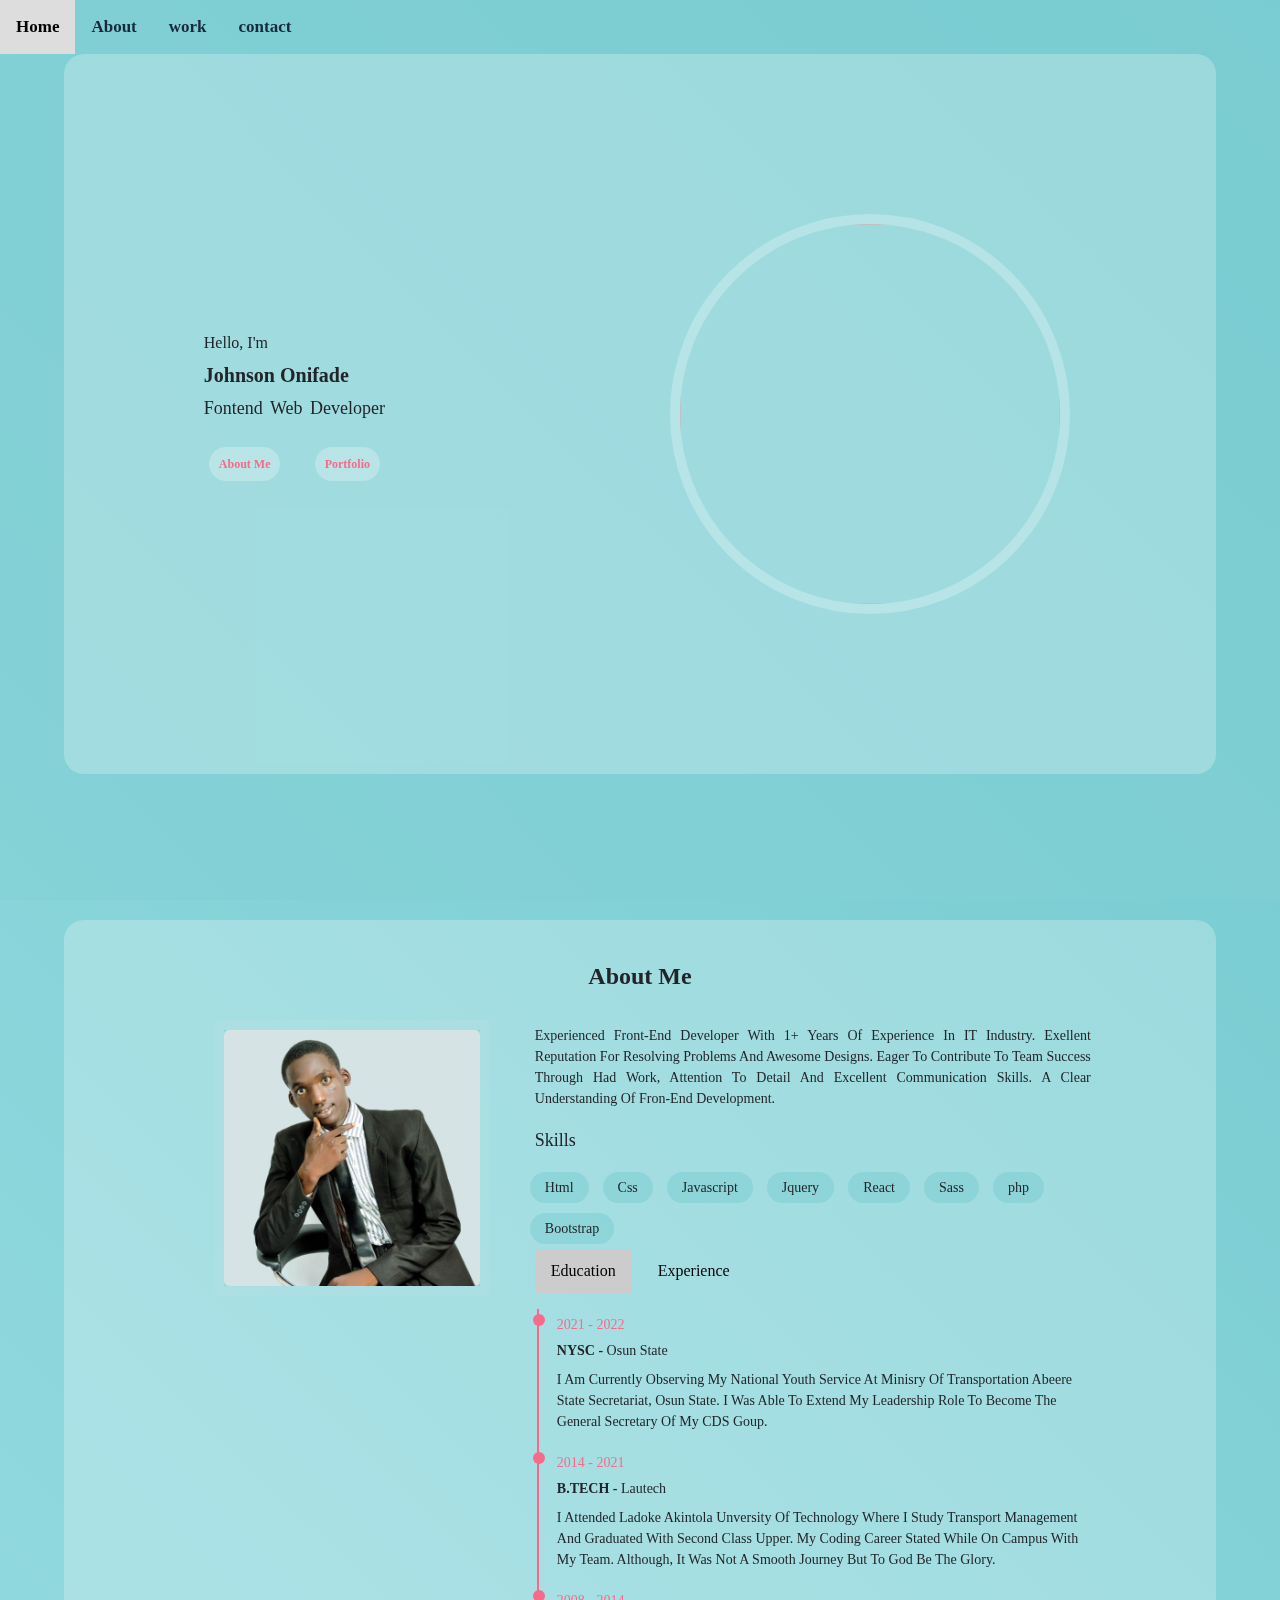
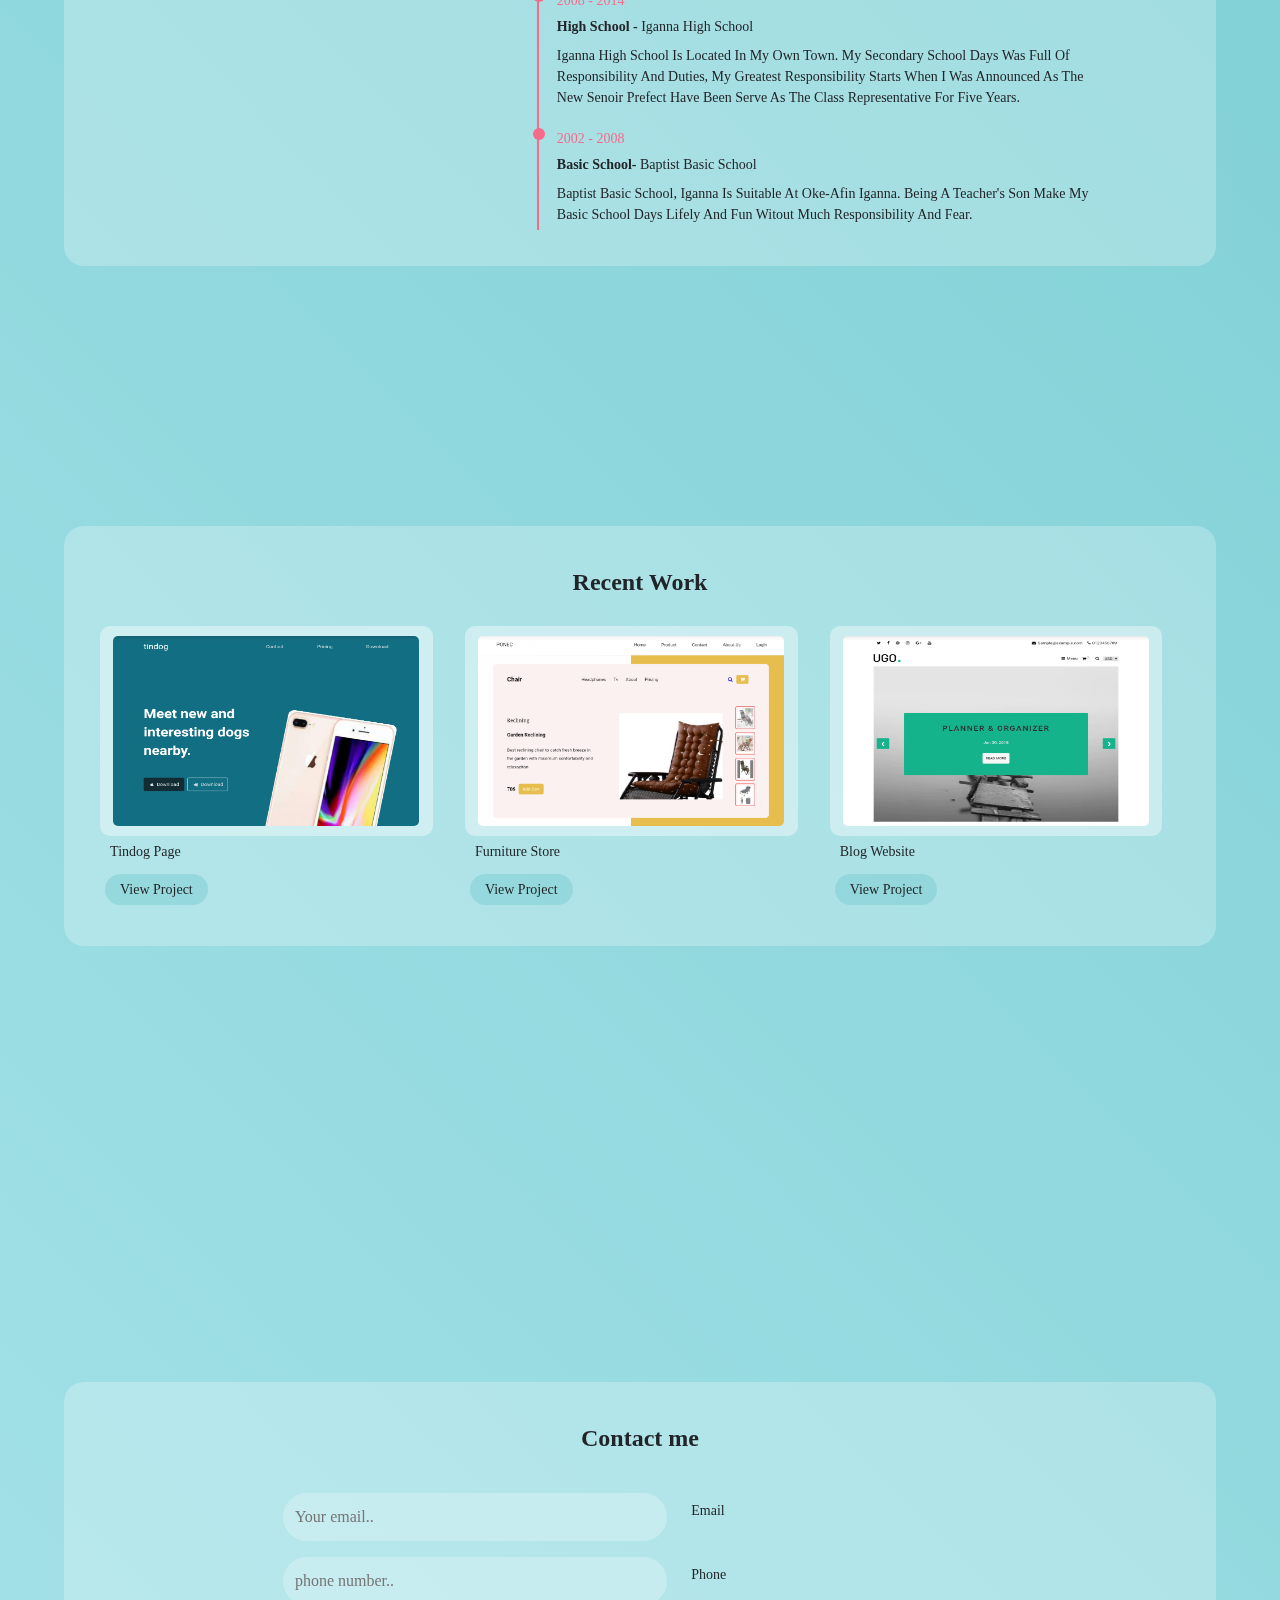
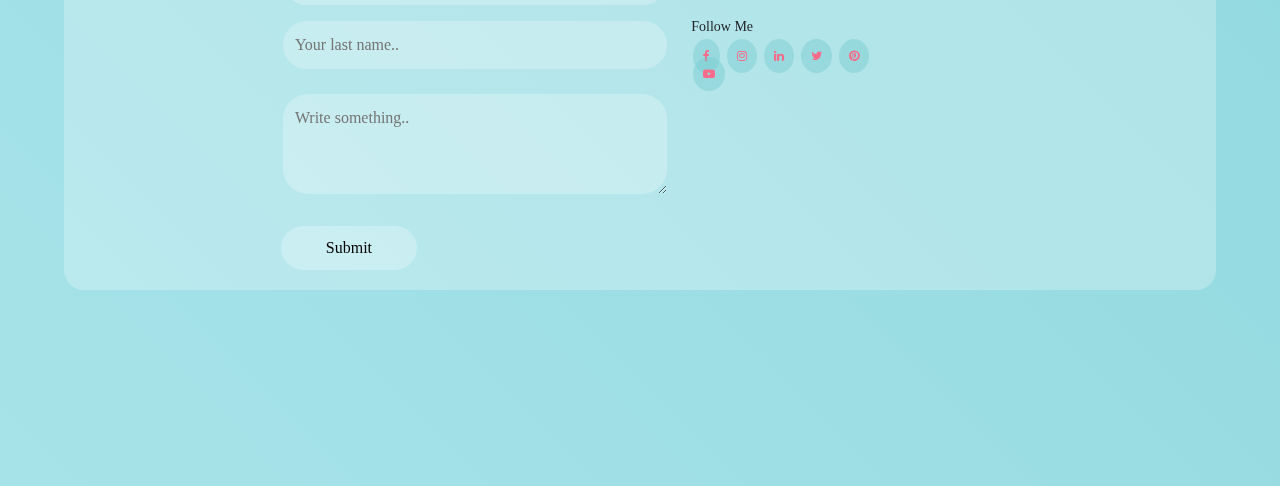
==== index.html @ 69abb227 "upload file" ====
<!DOCTYPE html>
<html lang="en">
<head>
     <meta charset="UTF-8">
     <meta http-equiv="X-UA-Compatible" content="IE=edge">
     <meta name="viewport" content="width=device-width, initial-scale=1.0">
     <title>front-end Developer</title>

     <!-- link bootstrap css -->
     <link rel="stylesheet" href="assets/js/bootstrap-5/css/bootstrap.min.css">

     <!-- link to font awesome -->
     <link rel="stylesheet" href="assets/font/font-awesome-4.7.0/css/font-awesome.min.css">

     <!-- link to stylesheet -->
     <link rel="stylesheet" href="assets/css/style.css">

</head>
<body>
     <!-- website header -->
     <header id="home">
          <div class="header-con">
               <div class="navbar" id="navbar">
                    <div class="topnav" id="myTopnav">
                        <a href="#home" class="">Home</a>
                        <a href="#about">About</a>
                        <a href="#work">work</a>
                        <a href="#contact">contact</a>
                        <a href="javascript:void(0);" class="icon" onclick="myFunction()">
                             <i class="fa fa-bars"></i>
                        </a>
                    </div>
               </div>
               <div class="banner-con inner">
                    <div class="banner-inner flex">
                         <div class="my-greating w-40 flex">
                              <div class="greeting-wrapper">
                                   <div class="hello font">Hello, I'm</div>
                                   <div class="my-name font">Johnson Onifade</div>
                                   <div class="my-job font">Fontend Web Developer</div>
                                   <div class="btns flex">
                                        <button class="btn"><a href="#about" class="">About Me</a></button>
                                        <button class="btn"><a href="#work">Portfolio</a></button>
                                   </div>
                              </div>
                         </div>
                         <div class="my-image flex w-60">
                              <div class="my-image-con">
                                   <img src="assets/images/mobile-image/Onifade_Johnson.jpeg"alt="">
                              </div>
                         </div>
                    </div>
               </div>
          </div>
     </header>

     <!-- about me area -->
     <section id="about" class="about page">
          <div class="flex about-con inner">
               <h3 class="title font">About me</h3>
               <div class="about-inner flex">
                    <div class="my-image about-img flex w-30">
                              <div class="my-image-con about-img-con">
                                   <img src="assets/images/mobile-image/onifade_johnson.jpeg"alt="">
                              </div>
                    </div>
                    <div class="my-proffession w-50">
                         <p class="about-words font">
                             Experienced Front-end developer with 1+ years of experience in IT industry. Exellent reputation for resolving problems and awesome designs. Eager to contribute to team success through had work, attention to detail and excellent communication skills. A clear understanding of fron-end development. 
                         </p>
                         <div class="skill-con">
                              <h4 class="sub-title font">Skills</h4>
                              <div class="skills">
                                   <button class="skill btn">Html</button>
                                   <button class="skill btn">Css</button>
                                   <button class="skill btn">Javascript</button>
                                   <button class="skill btn">Jquery</button>
                                   <button class="skill btn">React</button>
                                   <button class="skill btn">Sass</button>
                                   <button class="skill btn">php</button>
                                   <button class="skill btn">Bootstrap</button>
                              </div>
                         </div>
                         <div class="tab">
                             <button class="tablinks font" onclick="openCity(event, 'Education')" id="defaultOpen">Education</button>
                             <button class="tablinks font" onclick="openCity(event, 'Experience')">Experience</button>
                          </div>

                         <!-- Tab content -->
                         <div id="Education" class="tabcontent">
                               <div class="Experience-inner">
                                     <div class="Experience-box">
                                          <p class="experience-year font">2021 - 2022</p>
                                          <h3 class="experience-sub-title font">NYSC - <span>Osun State</span></h3>
                                          <p class="Experience-text font">
                                                 I am currently observing my National youth service at Minisry Of transportation Abeere State Secretariat, Osun State.
                                                 I was able to extend my leadership role to become the general Secretary of my CDS goup.
                                     </div>
                                     <div class="Experience-box">
                                          <p class="experience-year font">2014 - 2021</p>
                                          <h3 class="experience-sub-title font">B.TECH - <span>Lautech</span></h3>
                                          <p class="Experience-text font">
                                                 I attended Ladoke Akintola Unversity of technology where I study Transport Management and graduated with second class upper. My coding career stated while on campus with my team. Although, it was not a smooth journey but to God be the glory. 
                                     </div>
                                     <div class="Experience-box">
                                          <p class="experience-year font">2008 - 2014</p>
                                          <h3 class="experience-sub-title font"> High School - <span>Iganna High School</span></h3>
                                          <p class="Experience-text font">
                                               Iganna High school is located in my own town. My secondary school days was full of responsibility and duties, my greatest responsibility starts when I was announced as the new senoir prefect have been serve as the class representative for five years.
                                     </div>
                                     <div class="Experience-box">
                                          <p class="experience-year font">2002 - 2008</p>
                                          <h3 class="experience-sub-title font">Basic School- <span>Baptist Basic School</span></h3>
                                          <p class="Experience-text font">
                                               Baptist Basic School, Iganna is suitable at Oke-afin Iganna. Being a Teacher's son make my Basic School days lifely and fun witout much responsibility and fear.
                                     </div>
                              </div>
                         </div>
                         <div id="Experience" class="tabcontent">
                                <div class="Experience-inner">
                                     <div class="Experience-box">
                                          <p class="experience-year font">2021 - 2022</p>
                                          <h3 class="experience-sub-title font">Senior Developer - <span>Cycle breeze</span></h3>
                                          <p class="Experience-text font">
                                                 TheJus Group, is a company which is owned and managed by family member. We provide all type of entrepreneur needs ranging from small-scale and medium-scale sized product.
                                     </div>
                                     <div class="Experience-box">
                                          <p class="experience-year font">2012 - 2018</p>
                                          <h3 class="experience-sub-title font">Intermi Developer - <span>Cycle breeze</span></h3>
                                          <p class="Experience-text font">
                                                 TheJus Group, is a company which is owned and managed by family member. We provide all type of entrepreneur needs ranging from small-scale and medium-scale sized product.
                                     </div>
                                     <div class="Experience-box">
                                          <p class="experience-year font">2021 - 2022</p>
                                          <h3 class="experience-sub-title font">Web Developer - <span>Cycle breeze</span></h3>
                                          <p class="Experience-text font">
                                                 TheJus Group, is a company which is owned and managed by family member. We provide all type of entrepreneur needs ranging from small-scale and medium-scale sized product.
                                     </div>
                                     <div class="Experience-box">
                                          <p class="experience-year font">2021 - 2022</p>
                                          <h3 class="experience-sub-title font">Web Developer - <span>Cycle breeze</span></h3>
                                          <p class="Experience-text font">
                                                 TheJus Group, is a company which is owned and managed by family member. We provide all type of entrepreneur needs ranging from small-scale and medium-scale sized product.
                                     </div>
                                </div>
                         </div>
                    </div>
               </div>
          </div>
     </section>

     <!-- work area -->
     <section id="work" class="work page">
          <div class="flex inner work-con">
              <h3 class="title">Recent Work</h3>
              <div class="inner-con  flex">
                    <div class="work-box">
                        <div class="work-img-con flex">
                             <img src="assets/images/large-image/tindog-website.png" class="image" alt="">
                        </div>
                        <h3 class="sub-title font work-sub">Tindog page</h3>
                        <a class="btn work-btn font" href="http://johnson1123.github.io/tindog/" id="myBtn">View Project</a>
                    </div>
                    <div class="work-box">
                        <div class="work-img-con flex">
                             <img src="assets/images/large-image/Furniture-website.png" class="image" alt="">
                        </div>
                        <h3 class="sub-title font work-sub">Furniture Store</h3>
                        <a class="btn work-btn font" href="http://johnson1123.github.io/furniture/">View Project</a>
                    </div>
                    <div class="work-box">
                        <div class="work-img-con flex">
                             <img src="assets/images/large-image/blog-website.png" class="image" alt="">
                        </div>
                        <h3 class="sub-title font work-sub">Blog website</h3>
                        <a class="btn work-btn font" href="http://johnson1123.github.io/blog-2/">View Project</a>
                    </div>
                    </div>
              </div>
          </div>
     </section>

     <!-- contact area -->
     <section id="contact" class="contact page">
          <div class="flex inner contact-con">
               <h3 class="title">Contact me</h3>
               <div class="inner-con flex">
                    <div class="inputs-con w-60">
                         <form action="return false">
                             <div class="row">
                               <div class="col-75">
                                 <input type="email" id="email" name="firstname" placeholder="Your email..">
                               </div>
                                <div class="col-25">
                                 <label for="email" class="font label">Email</label>
                               </div>
                             </div>
                             <div class="row">
                                   <div class="col-75">
                                     <input type="tel" id="phone" name="lastname" placeholder="phone number..">
                                   </div>
                                   <div class="col-25">
                                     <label for="phone" class="font label">Phone</label>
                                   </div>
                             </div>
                             <div class="row">
                                   <div class="col-75">
                                     <input type="text" id="lname" name="lastname" placeholder="Your last name..">
                                   </div>
                                   <div class="col-25">
                                     <p class="font label">Follow me</p>
                                     <div class="label-sub labe-icon">
                                          <a href="" class="social-icon-link"><span class="fa fa-facebook"></span></a>
                                          <a href="" class="social-icon-link"><span class="fa fa-instagram"></span></a>
                                          <a href="" class="social-icon-link"><span class="fa fa-linkedin"></span></a>
                                          <a href="" class="social-icon-link"><span class="fa fa-twitter"></span></a>
                                          <a href="" class="social-icon-link"><span class="fa fa-pinterest"></span></a>
                                          <a href="" class="social-icon-link"><span class="fa fa-youtube-play"></span></a>
                                     </div>
                                   </div>
                             </div>
                            <div class="row">
                                  
                                  <div class="col-75">
                                    <textarea id="subject" name="subject" placeholder="Write something.."></textarea>
                                  </div>
                            </div>
                            <div class="row">
                                 <input type="submit" value="Submit">
                            </div>
                          </form>


                    </div>
               </div>
          </div>
     </section>

     <!-- sticky top arrow -->
     <div class="sticky" id="sticky">
          <a href="#home"><span class="fa fa-arrow-up">
          </span></a>
     </div>

     <!-- modeal Items -->
     <div id="myModal" class="modal">
           <!-- Modal content -->
           <div class="modal-content ">
             <div class="colse-time flex">
                  <span class="close">&times;</span>
             </div>
             <div class="modal-page flex">
                  <div class="modal-img-con">
                       <img src="assets/images/large-image/nathan-da-silva-FO7kUmBYVi0-unsplash.jpg" alt="">
                    
                  </div>
                  <div class="modal-text font">
                       TheJus Group, is a company which is owned and managed by family member. We provide all type of entrepreneur needs ranging from small-scale and medium-scale sized product.TheJus Group, is a company which is owned and managed by family member. We provide all type of entrepreneur needs ranging from small-scale and medium-scale sized product.TheJus Group, is a company which is owned and managed by family member. We provide all type of entrepreneur needs ranging from small-scale and medium-scale sized product.
                  </div>
                  <div class="modal-date">
                       <div class="modal-detail">
                            <p class="detail-name font">Name: </p>
                            <p class="detail-contact font">onifade johnson </p>
                       </div>
                       <div class="modal-detail">
                            <p class="detail-name font">Email: </p>
                            <p class="detail-contact font">onifadejohnson2014@gmail.com </p>
                       </div>
                       <div class="modal-detail">
                            <p class="detail-name font">Website: </p>
                            <p class="detail-contact font">onifadejohnson.tk </p>
                       </div>
                       <div class="modal-detail">
                            <p class="detail-name  font">Date: </p>
                            <p class="detail-contact font">20 - 10 - 2022</p>
                       </div>
                  </div>
             </div>
           </div>
     </div>
     <!-- link to boostrap  js -->
     <script src="assets/js/bootstrap-5/js/bootstrap.min.js"></script>

     <!-- link to javascript -->
     <script src="assets/js/index.js"></script>
</body>
</html>
---- assets/css/style.css ----
:root{
  --color-main: #cbf1f5;
  --color-pink: #a6e3e9;
  --color-clay: #71c9ce;
  --color-green: #e3fdfd;
  --color-alpha-40: #71c9ce6c;
  --color-alpha-25: rgba(255,255,255,0.25);
  --color-blue: #18293c;
  --color-red: #f76b8a;
  --font-lato: "lato";
  --font-roboto: "roboto";
  --font-14: 14px;
  --font-12: 12px;
  --font-16: 16px;
  --font-18: 18px;
  --font-20: 20px;
  --font-24: 24px;
}
*{
     margin: 0;
     padding: 0;
     box-sizing: border-box;
     text-decoration: none;
}
a{
  color: #f76b8a;
  font-weight: 600;
  text-decoration: none;
}
p{
  margin: 0;
  padding: 0;
}
html{
  scroll-behavior: smooth;
}
body{
    min-height: 100%;
    position: relative;
    background-image: linear-gradient(45deg, var(--color-pink), var(--color-clay));
    font-family: var(--font-lato);
}
body::before{
     content: "";
     height: 100%;
     width: 100%;
     position: fixed;
     background-color: var(--color-green);
     left: 0;
     right: 0;
     z-index: -1;
     opacity: 0.12;
}

/* universal class */
.flex{
  display: flex;
  justify-content: space-between;
  width: 100%;
  flex-wrap: nowrap;
}
.font{
  font-family: var(--font-lato);
  font-size: 14px;
  font-weight: 500;
  text-align: left;
  text-transform: capitalize;
  line-height: 1.5;
}
.inner{
     width: 90%;
     height: 80%;
     background-color: var(--color-alpha-25);
     border-radius: 20px;
     margin: 0 auto;
     padding: 20px 0;
}
.w-50{
  width: 50%;
}
.w-40{
  width: 40%;
}
.w-60{
  width: 60%;
}
.w-30{
  width: 30%;
}
img{
  width: 100%;
  height: 100%;
  object-fit: fill;
}
.btn{
  padding: 5px 15px;
  margin: 5px 5px;
  font-size: var(--font-14);
  border: none;
  outline: none;
  background-color: var(--color-alpha-40);
  border-radius: 20px;
}
.page{
  min-height: 100vh;
  width: 100%;
  padding: 20px 0;
  display: flex;
  justify-content: center;
  align-items: center;
}
/* !universal class */

header{
  width: 100%;
  height: 100vh;
}

.header-con{
     width: 100%;
     min-height: 100%;
     height: 100%;
     background-color: var(--color-alpha-40);
}
.navbar{
     padding: 0;
     background-color: transparent;
}
/* Add a black background color to the top navigation */
.topnav {
  background-color: transparent;
  overflow: hidden;
  width: 100%;
}

/* Style the links inside the navigation bar */
.topnav a {
  float: left;
  display: block;
  color: var(--color-blue);
  text-align: center;
  padding: 14px 16px;
  text-decoration: none;
  font-size: 17px;
}

/* Change the color of links on hover */
.topnav a:hover {
  background-color: #ddd;
  color: black;
}

/* Add an active class to highlight the current page */
.topnav a.active {
  background-color: #4CAF50;
  color: white;
}

/* Hide the link that should open and close the topnav on small screens */
.topnav .icon {
  display: none;
}

/* banner style  */
.banner-con{
     align-items: center;
}
.banner-inner{
  align-items: center;
  height: 100%;
}
.my-greating{
  height: 50%;
  flex-direction: column;
  justify-content: center;
}
.greeting-wrapper{
  align-self: center;
}
.hello{
  font-size: var(--font-16);
}
.my-name{
  font-weight: 900;
  font-size: var(--font-20);
  margin-top: 5px;
}
.my-job{
  font-size: var(--font-18);
  margin-top: 5px;
  word-spacing: 3px;
}
.btns{
  padding: 10px 0;
  margin-top: 10px;
}

.btns .btn{
  background-color: var(--color-alpha-25);
  display: block;
  border-radius: 20px;
  padding: 8px 10px;
  outline: none;
  font-size: var(--font-12);
  transition: 2s;
}
.btn:hover{
  background-color: #fff;
}

.my-image{
  height: 50%;
  justify-content: center;
  align-items: center;
}
.my-image-con{
  width: 400px;
  height: 400px;
  border-radius: 50%;
  border: 10px solid var(--color-alpha-25);
}
.my-image-con img{
  border-radius: 50%;
  object-fit: cover;
}
.about-con{
  flex-direction: column;
  height: 95%;
}
.title{
  text-align: center;
  font-weight: 900;
  font-size: var(--font-24);
  line-height: 3;
  background-color: transparent;
}
.about-inner {
  width: 100%;
  height: 90%;
  justify-content: center;
}
.about-img{
  justify-content: center;
  align-items: center;
  height: 90%;
}
.about-img-con{
  width: 80%;
  height: 90%;
  border-radius: 5px;
  background-color: var(--color-alpha-40);
 
}
.about-img img{
 border-radius: 5px;
}
.about-words{
  padding: 5px 10px;
  font-size: var(--font-14);
  text-align: justify;
  margin-bottom: 8px;
}
.sub-title{
  font-weight: 500;
  font-size: var(--font-18);
  padding: 5px 10px;
}




/* Style the tab */
.tab {
  overflow: hidden;
  background-color: transparent;
}

/* Style the buttons that are used to open the tab content */
.tab button {
  background-color: inherit;
  float: left;
  border: none;
  outline: none;
  cursor: pointer;
  padding: 10px 16px;
  
  margin-left: 10px;
  transition: 0.3s;
}
.tablinks{
  font-size: var(--font-16);
}

/* Change background color of buttons on hover */
.tab button:hover {
  background-color: #ddd;
  border-bottom: 1px solid red;
}
/* Create an active/current tablink class */
.tab button.active {
  background-color: #ccc;
}

/* Style the tab content */
.tabcontent {
  display: none;
  padding: 6px 12px;
  border-top: none;
}
.Experience-inner{
  width: 100%;
  position: relative;
}
.Experience-inner::before{
  content: '';
  height: 100%;
  left: 0;
  top: 0;
  position: absolute;
  border: 1px solid var(--color-red);
}
.Experience-inner:first-of-type::before{
  top: 0;
}
.Experience-box{
  width: 100%;
  margin: 10px 15px;
  padding: 5px;
}
.Experience-box::before{
  content: '';
  position: absolute;
  height: 12px;
  width: 12px;
  background-color: var(--color-red);
  left: -4px;
  border-radius: 50%;
}
.experience-year{
  color: var(--color-red);
  margin-bottom: 5px;
  font-size: var(--font-14);
}
.experience-sub-title{
  font-weight: 700;
  font-size: var(--font-14);
}
.experience-sub-title span{
  font-weight: 500;
}
.Experience-text{
  font-family: var(--font-roboto);
  font-weight:400;
}


/* work area style */
.work-con{
  flex-direction: column;
  align-items: center;
}
.inner-con{
  width: 95%;
  justify-content: space-around;
  flex-wrap: wrap;
}
.work-box{
  width: 32%;
  height: 300px;
}
.work-img-con{
  height: 95%;
  width: 95%;
  height: 70%;
  background-color: rgba(255,255,255, 0.40);
  justify-content: center;
  align-items: center;
  border-radius: 10px;
}
.work-img-con img{
  border-radius: 10px;
}
.image{
  width: 95%;
  padding: 5px;
  height: 95%;
}
.work-sub{
  margin-bottom: 2px;
  font-size: var(--font-14);
}

/* contact form style */
.contact-con{
  flex-direction: column;
}
.label{
  font-size: var(--font-14);
}
.label-sub{
  font-size: var(--font-12);
}
.labe-icon{
  margin-top: 10px;
}
.social-icon-link{
  padding: 10px;
  background: var(--color-alpha-40);
  border-radius: 50%;
  color: var(--color-red);
  margin: 0px 2px;
}
/* Style inputs, select elements and textareas */
input[type=text], input[type=email], input[type=tel], select, textarea{
  width: 100%;
  padding: 12px;
  margin: 5px 0;
  border-radius: 25px;
  border: none;
  background-color: var(--color-alpha-25);
  resize: vertical;
}
input:focus{
  outline: none;
}
/* Style the label to display next to the inputs */
label {
  padding: 12px 12px 12px 0;
  display: inline-block;
}

/* Style the submit button */
input[type=submit] {
  padding: 10px 20px;
  border: none;
  background-color: var(--color-alpha-25);
  border-radius: 25px;
  cursor: pointer;
  width: 20%;
  margin: 20px 0 0 10px;
}
textarea{
  height: 100px;
}
/* Style the container */
.container {
  border-radius: 5px;
  background-color: var(--color-alpha-40);
  padding: 20px;
}

/* Floating column for labels: 25% width */
.col-25 {
  float: left;
  width: 35%;
  margin-top: 6px;
}

/* Floating column for inputs: 75% width */
.col-75 {
  float: left;
  width: 60%;
  margin-top: 6px;
}

/* Clear floats after the columns */
.row:after {
  content: "";
  display: table;
  clear: both;
}
.sticky{
  height: 30px;
  background: #fff;
  width: 30px;
  position: fixed;
  justify-content: center;
  align-items: center;
  bottom: 20px;
  right: 10px;
  display: none;
  z-index: 3;
}
.sticky a{
  color: var(--color-red);
  font-size: var(--font-14);
}


.modal {
  display: none; /* Hidden by default */
  position: fixed; /* Stay in place */
  left: 0;
  top: 0;
  width: 100%;
  z-index: 4;
  width: 100%; /* Full width */
  min-height: 100%; /* Full height */
  overflow: auto; /* Enable scroll if needed */
  background-color: rgb(0,0,0); /* Fallback color */
  background-color: rgba(0,0,0,0.4); /* Black w/ opacity */
}

/* Modal Content/Box */
.modal-content {
  background-color: #fefefe;
  margin: 5% auto; /* 15% from the top and centered */
  padding: 20px;
  border: 1px solid #888;
  width: 80%; /* Could be more or less, depending on screen size */
}

/* The Close Button */
.colse-time{
  justify-content: flex-end;
}
.close {
  color: #aaa;
  font-size: 28px;
  font-weight: bold;
}
/* .modal-img-con{
  height: 300px;
  width: 300px;
} */
.modal-page{
  justify-content: space-around;
}
.close:hover,
.close:focus {
  color: black;
  text-decoration: none;
  cursor: pointer;
}
.modal-img-con{
  height: 400px;
  width: 35%;
}
.modal-text{
  padding: 0 20px;
  width: 35%;
  line-height: 2;
  text-align: justify;
}
.modal-detail{
  margin: 5px 0;
  width: 100%;
}
textarea:focus{
  outline: none;
}
.social-icon-link{
  height: 70px;
  width: 70px;
  border-radius: 50%;
}












/* medium screen media */

@media screen and (max-width: 600px) {
  .sub-title {
    font-weight: 600;
    font-size: var(--font-24);
}
.btn {
    font-size: var(--font-18);
}
  .topnav a:not(:first-child) {display: none;}
  .topnav a.icon {
    float: right;
    display: block;
  }
.banner-inner{
  flex-direction: column;
  align-items: center;
  justify-content: center;
}
.my-greating{
  height: 30%;
  width: 60%;
}
.my-image{
  order: -1;
  width: 80%;
}
.my-image-con{
  width: 300px;
  height: 300px;
}
/* !medium screen media */
.about-inner{
  flex-direction: column;
  align-items: center;
}
.about-img-con {
  width: auto;
  height: auto;
}
.about-img{
  width: 95%;
}
.my-proffession{
  margin-top: 10px;
  width: 100% !important;
}
.hello{
  font-size: var(--font-20);
}
.my-name{
  font-size: var(--font-24);
}
.my-job{
  font-size: var(--font-20);
}
.btns .btn{
  font-size: var(--font-20);
}
.btn a{
  color: #111;
}
.my-greating {
    width: 75%;
}
.about-words{
  font-size: var(--font-20);
}
.tablinks{
  font-size: var(--font-24);
  color: var(--color-red);
}
.Experience-text{
  font-size: var(--font-20);
  padding: 10px;
  padding-left: 0;
  text-align: justify;
}
.experience-sub-title{
  font-size: var(--font-20);
}
.experience-year{
  font-size: var(--font-20);
}
.work-box {
    width: 48%;
    height: 300px;
}
.work-sub {
    font-size: var(--font-18);
    height: 80px;
    font-weight: 400;
}
.work .inner-con{
  height: 120vh;
}
.inputs-con{
  width: 100%;
}
.row{
  flex-direction: column;
  align-items: center;
}
.col-75{
  width: 90%;
}
.col-25{
  width: 80%;
  padding: 0px  10px;
}
.label{
  font-size: var(--font-20);
}
.labe-icon {
    height: 50px;
    line-height: 50px;
}
input[type=submit] {
  width: 200px;
  height: 50px;
  font-size: var(--font-20);
}





}


@media screen and (max-width: 420px) {
  .btn{
    padding: 12px;
  }

  .btns .btn, .btn{
    font-size: var(--font-14);
    padding: 15px;
    font-family: roboto;
    background-color: var(--color-main);
  }
  header{
    height: auto;
  }
  .header-con{
    padding-bottom: 30px;
  }
  .banner-inner{
    height: 500px;
  }
  .navbar{
    padding: 0;
    margin: 0;
  }
  .mobile-nav{
    left: 0;
    top: 0;
    position: relative;
    z-index: 1;
    background: #66bfbfb9;
    width: 100%;
    height: 250px;
  }
  .topnav{
    margin: 0;
    padding: 0;
  }
  .banner-con{
   margin: 20px auto;
  }
  .my-image{
    align-items: flex-start;
  }
  .my-image-con{
    height: 200px;
    width: 200px;
  }
  .hello{
    font-size: var(--font-14);
    margin: 10px 0;
  }
  .my-job{
    font-size: var(--font-18);
    margin: 15px 0;
  }
  .about-words{
    font-size: var(--font-14);
    font-family: var(--font-roboto);
    line-height: 2;
    padding: 10px 20px
  }
  .sub-title{
    font-size: var(--font-18);
    font-family: var(--font-roboto);
    line-height: 3;
  }
  .tab button{
    font-size: var(--font-18);
    line-height: 2;
    margin: 10px 0;
  }
  .experience-year{
    font-size: var(--font-18);
  }
  .experience-sub-title{
    font-size: var(--font-18);
    line-height: 2;
  }
  .Experience-text{
    line-height: 2;
    font-size: var(--font-14);
  }
  .title{
    font-size: var(--font-18);
  }
  .work{
    min-height: 100vh;
  }
  .work-con{
    height: auto;
    min-height: 80%;
  }
  .work .inner-con{
    height: auto;
  }
  .work-img-con{
    height: 60%;
  }
  .sub-title .work-sub{
    line-height: 2;
    height: 50px;
  }
  .work-sub{
    height: auto;
  }
  .work-box{
    width: 90%;
    min-height: 400px;
    height: auto;
  }
  .Experience-box{
    padding: 10px 15px;
    margin: 0;
  }
  .Experience-box:first-of-type{
    padding-top: 0;
  }











  .topnav.responsive a.icon {
    position: absolute;
    right: 0;
    top: 0;
  }
  .topnav.responsive a {
    float: none;
    display: block;
    text-align: left;
  }
}
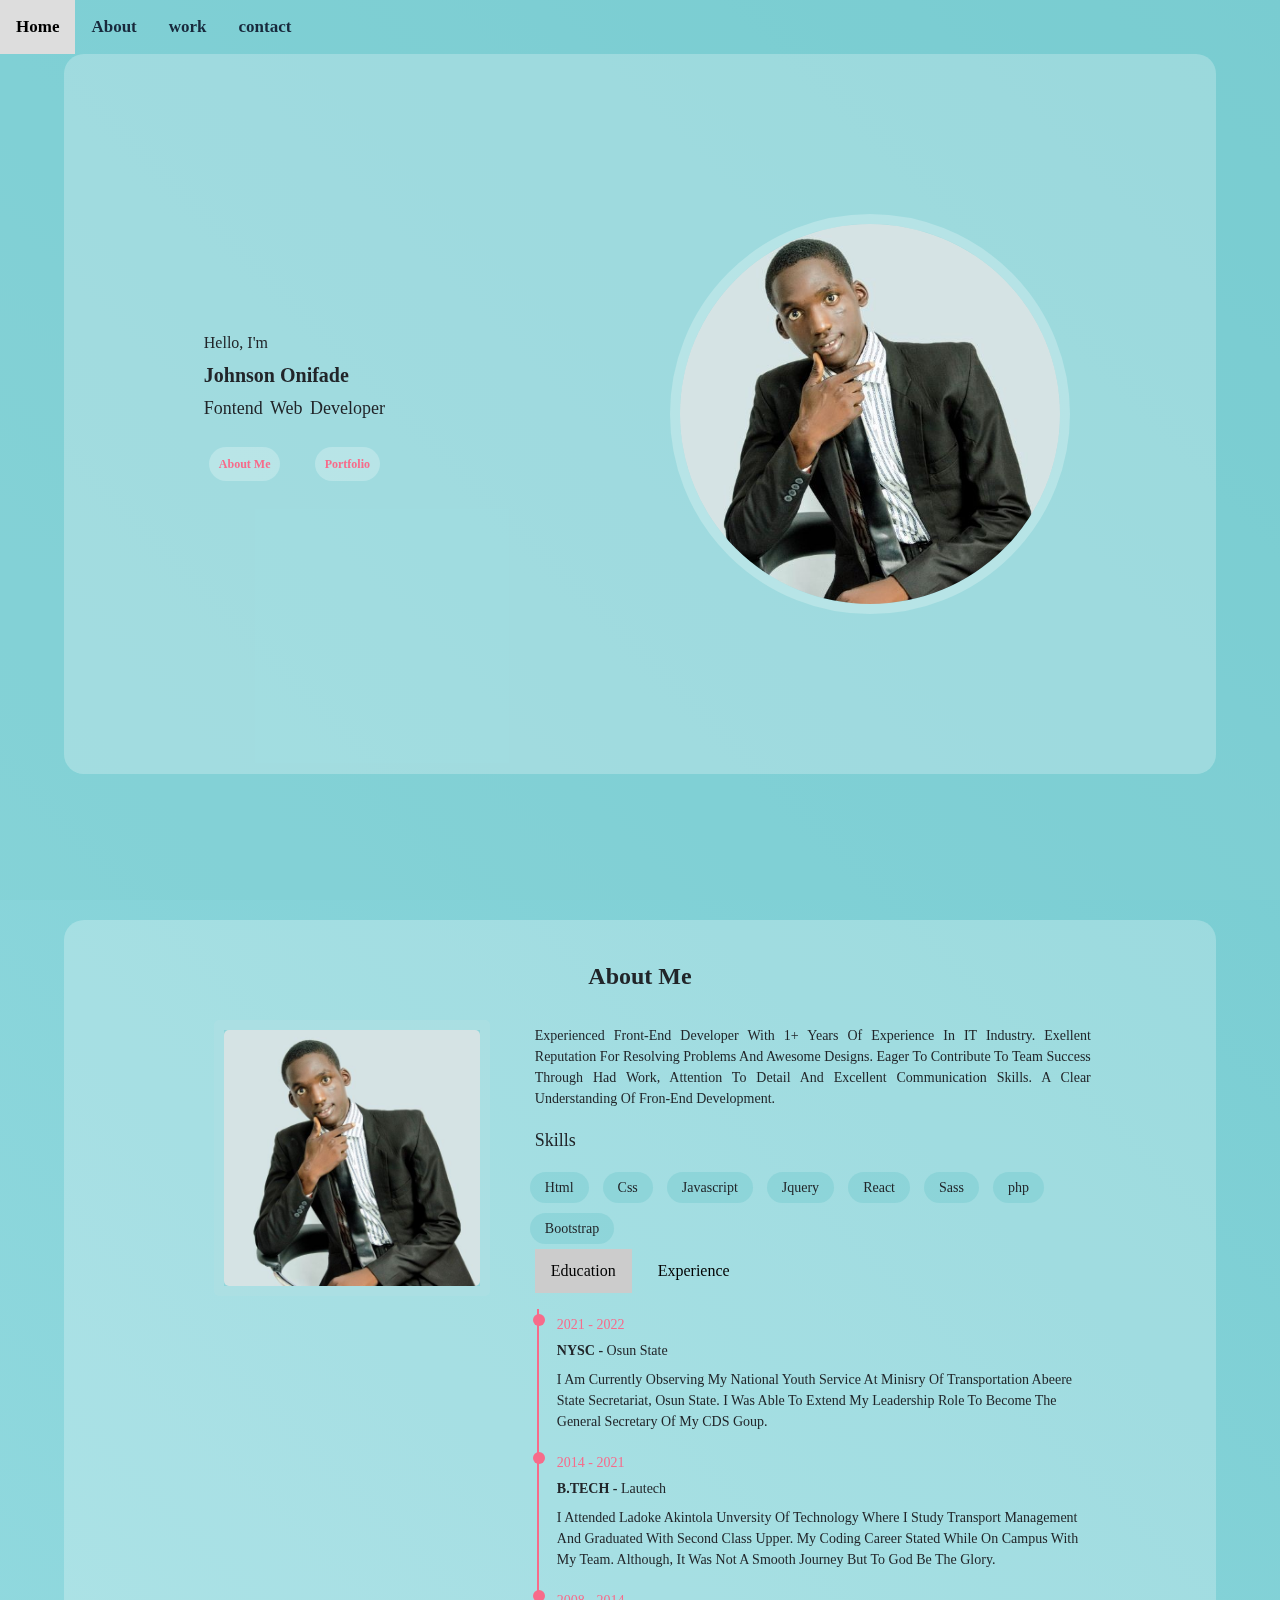
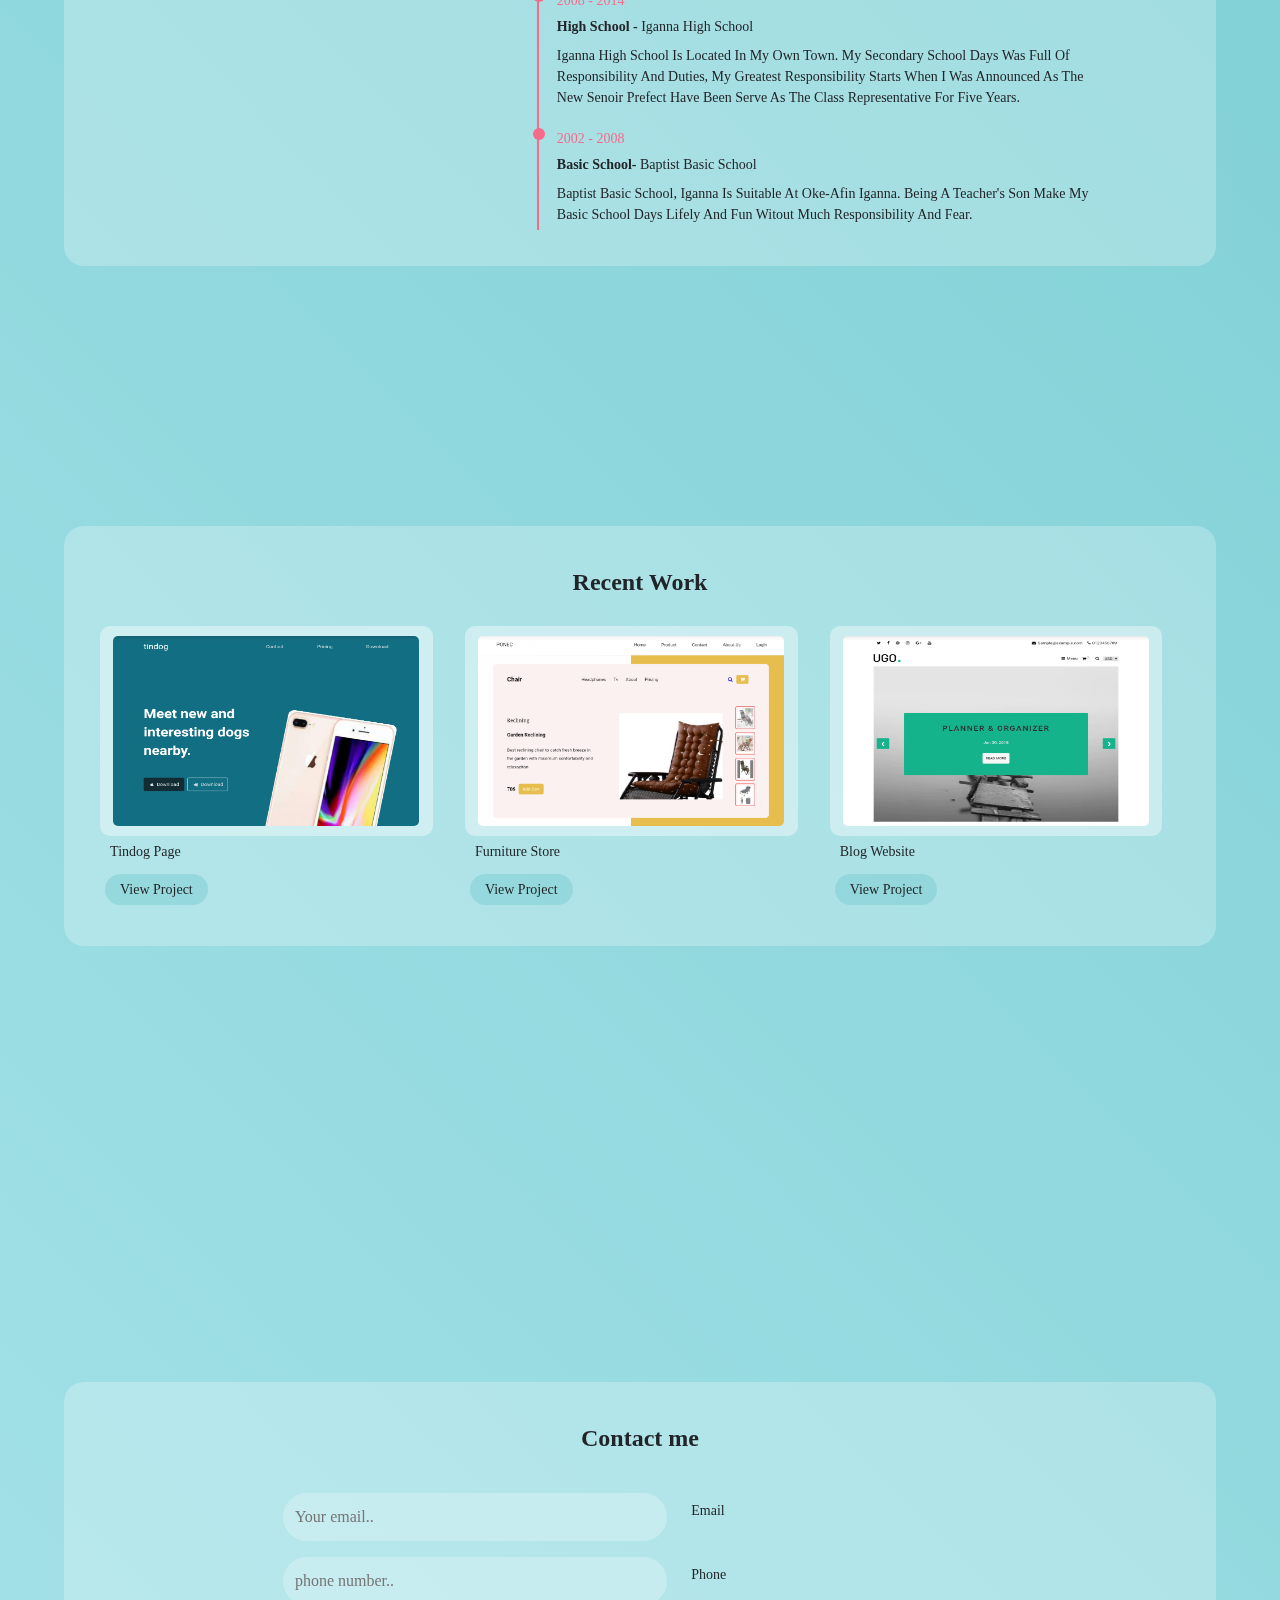
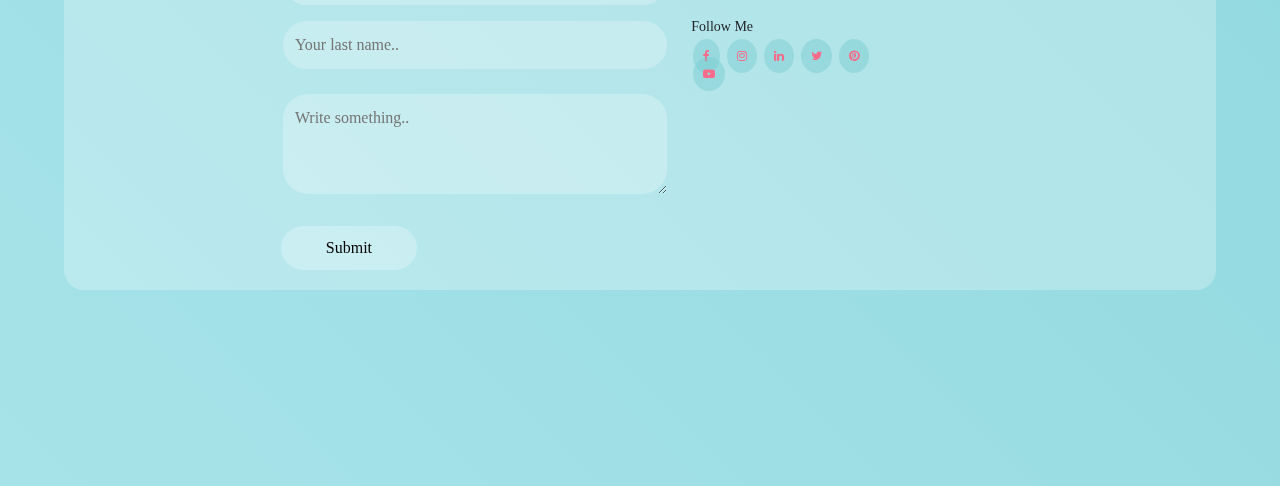
==== commit 579e320a: "correct image url" ====
--- a/index.html
+++ b/index.html
@@ -46,7 +46,7 @@
                          </div>
                          <div class="my-image flex w-60">
                               <div class="my-image-con">
-                                   <img src="assets/images/mobile-image/Onifade_Johnson.jpeg"alt="">
+                                   <img src="assets/images/mobile-image/onifade_johnson.jpeg"alt="">
                               </div>
                          </div>
                     </div>
--- a/assets/css/style.css
+++ b/assets/css/style.css
@@ -749,7 +749,7 @@
     margin: 10px 0;
   }
   .my-job{
-    font-size: var(--font-18);
+    font-size: var(--font-16);
     margin: 15px 0;
   }
   .about-words{
@@ -807,6 +807,9 @@
     min-height: 400px;
     height: auto;
   }
+  .skills{
+    margin: 20px 0 30px;
+  }
   .Experience-box{
     padding: 10px 15px;
     margin: 0;
